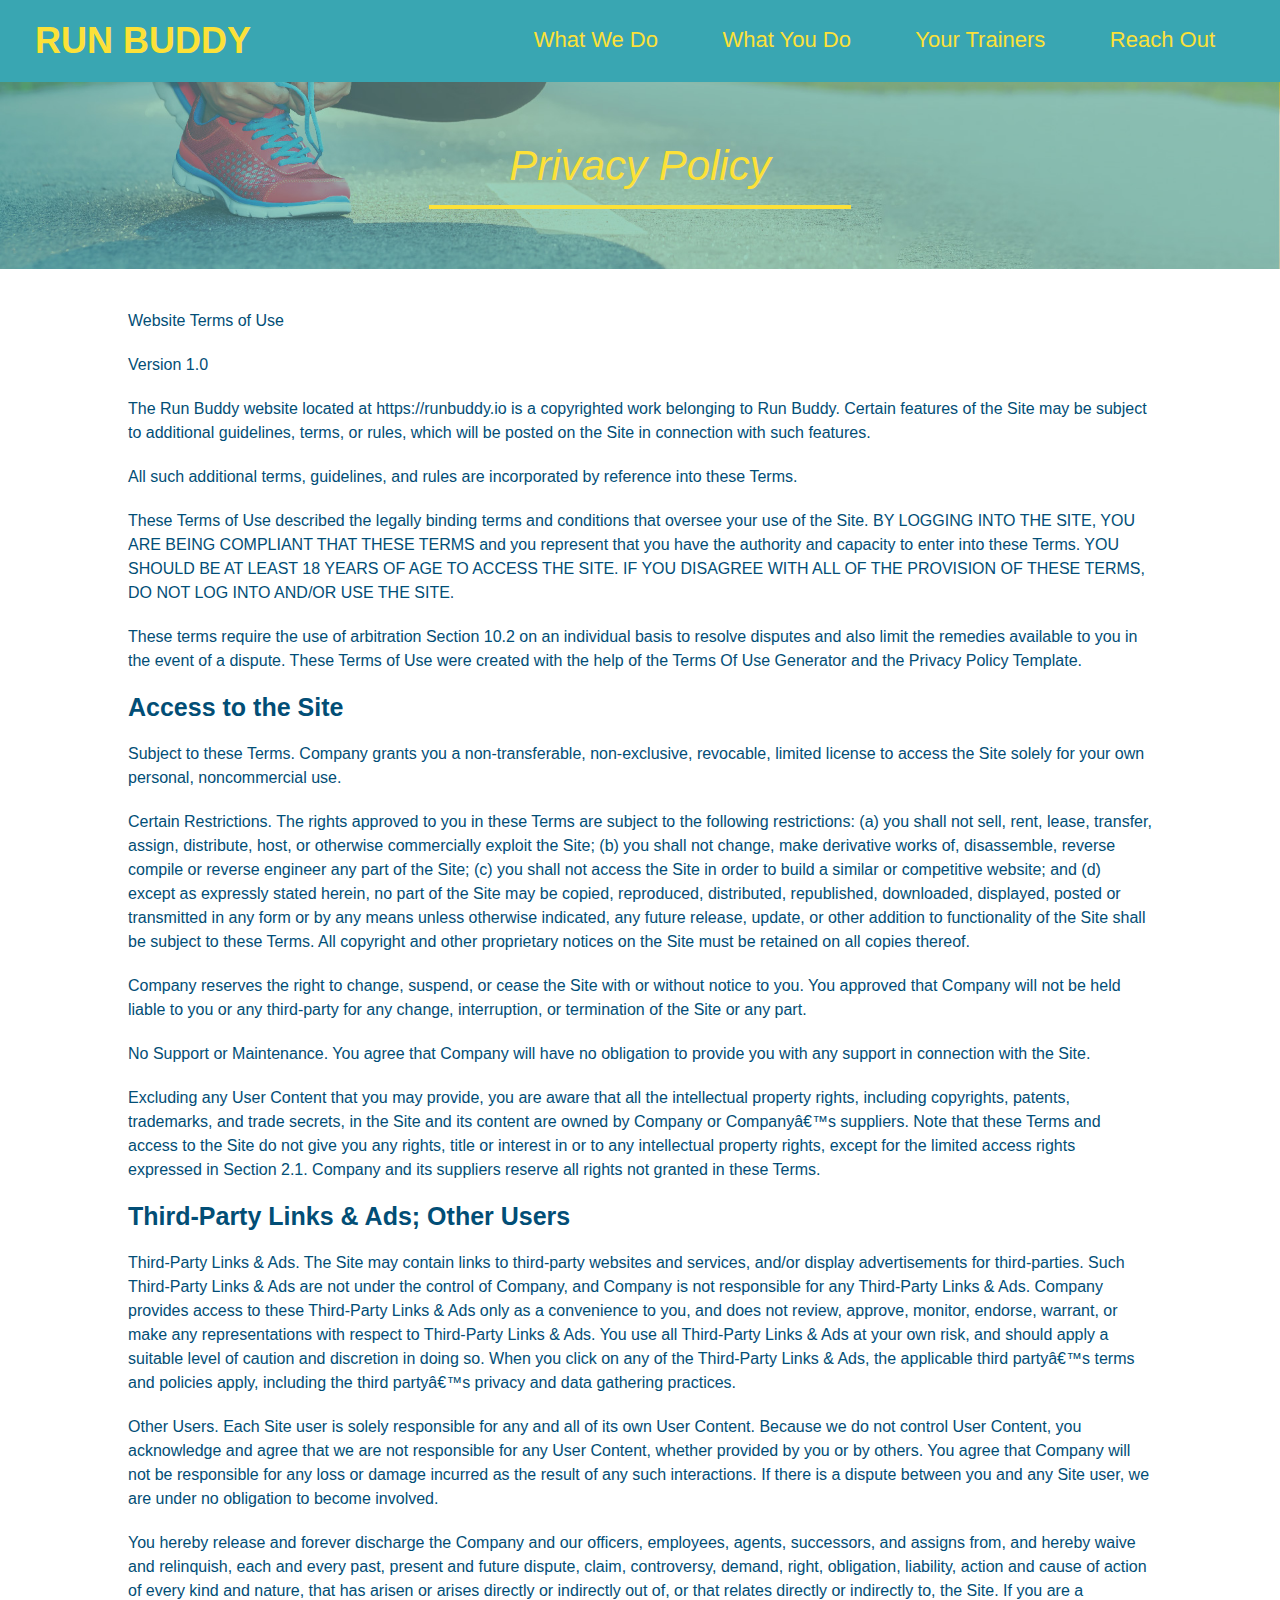
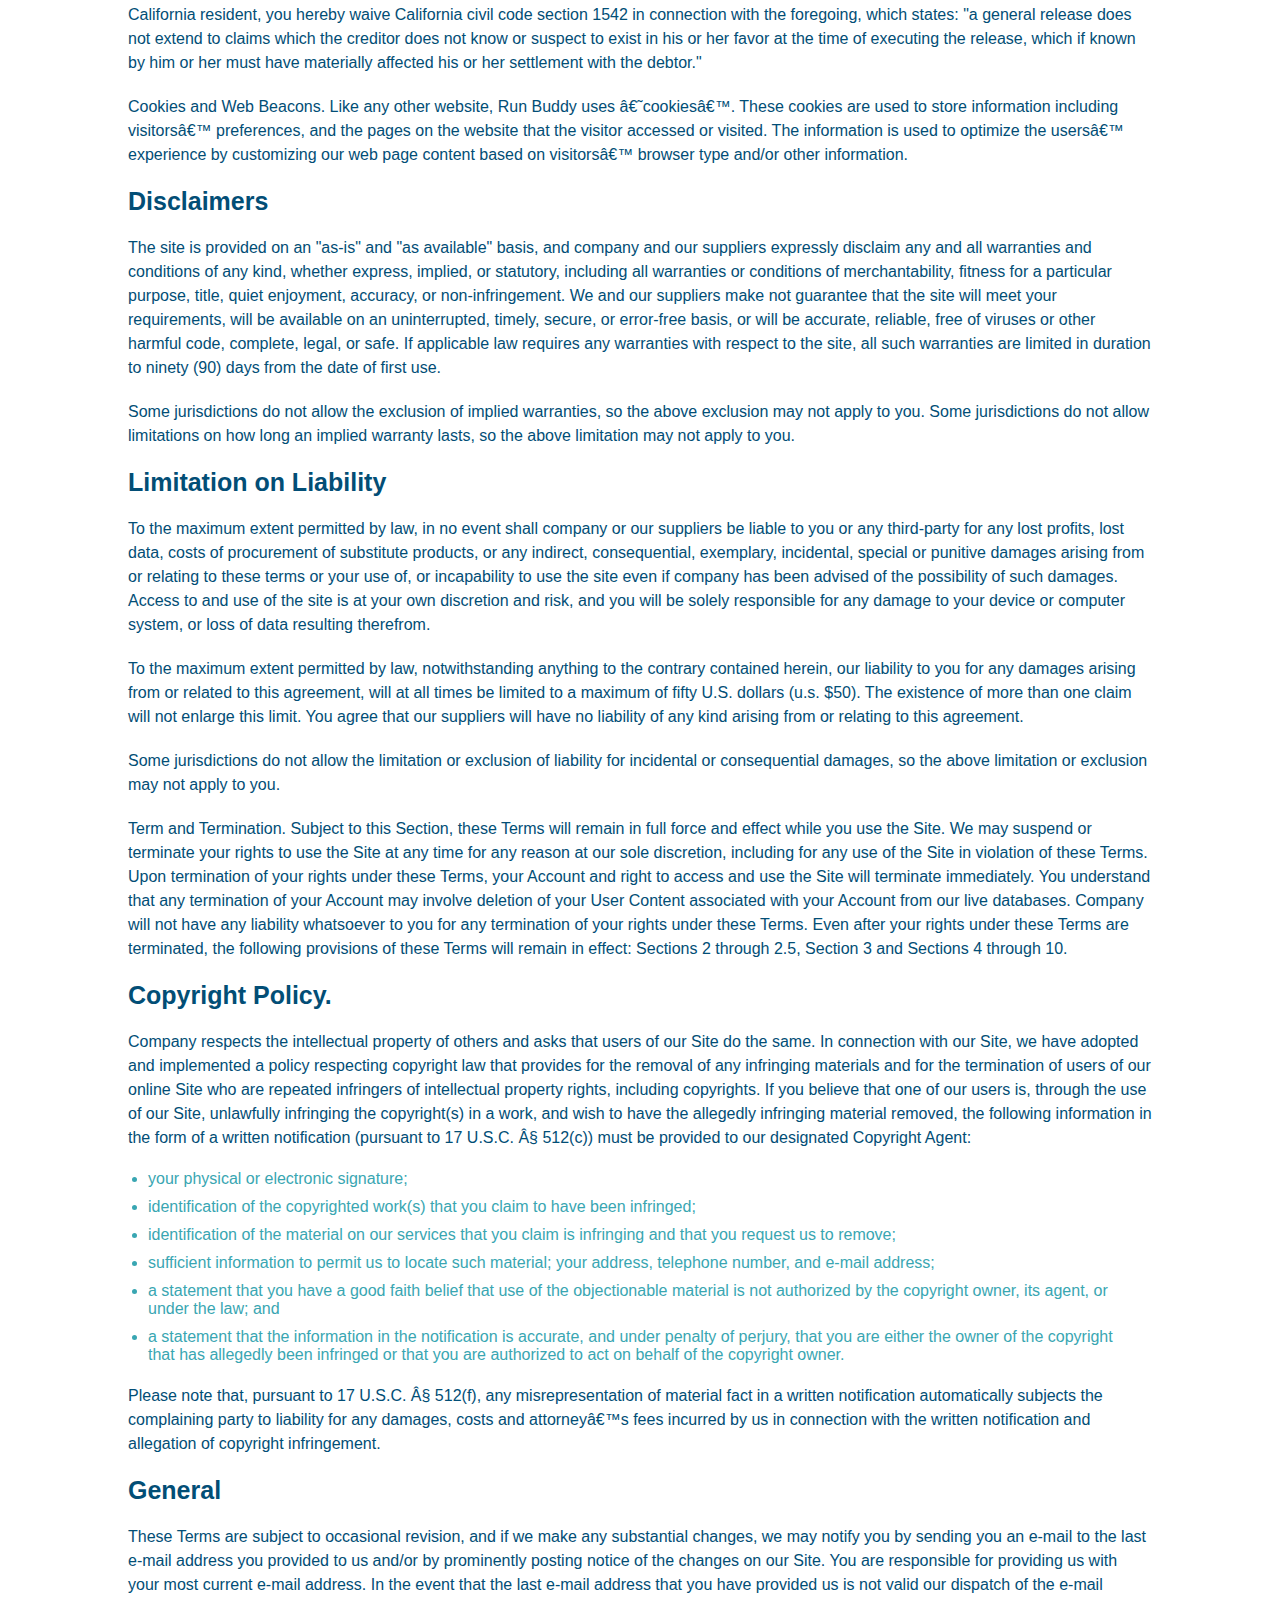
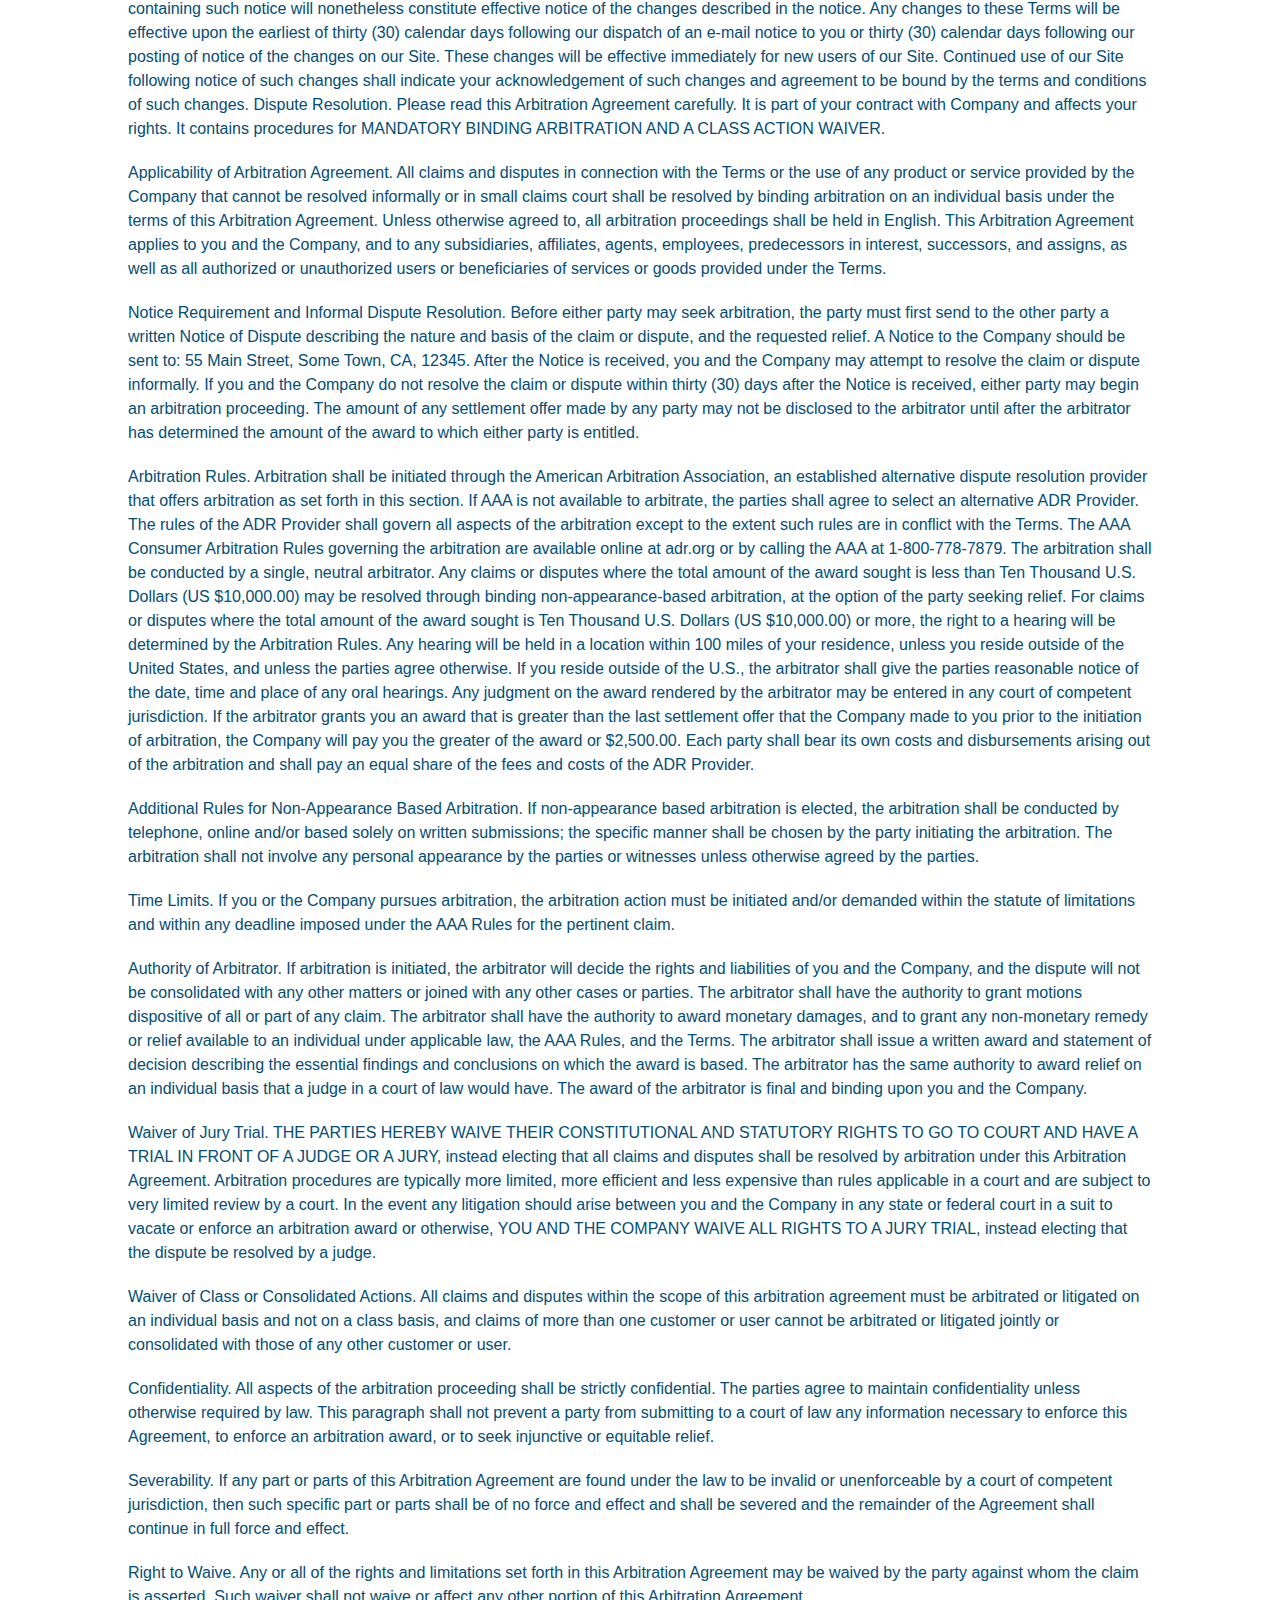
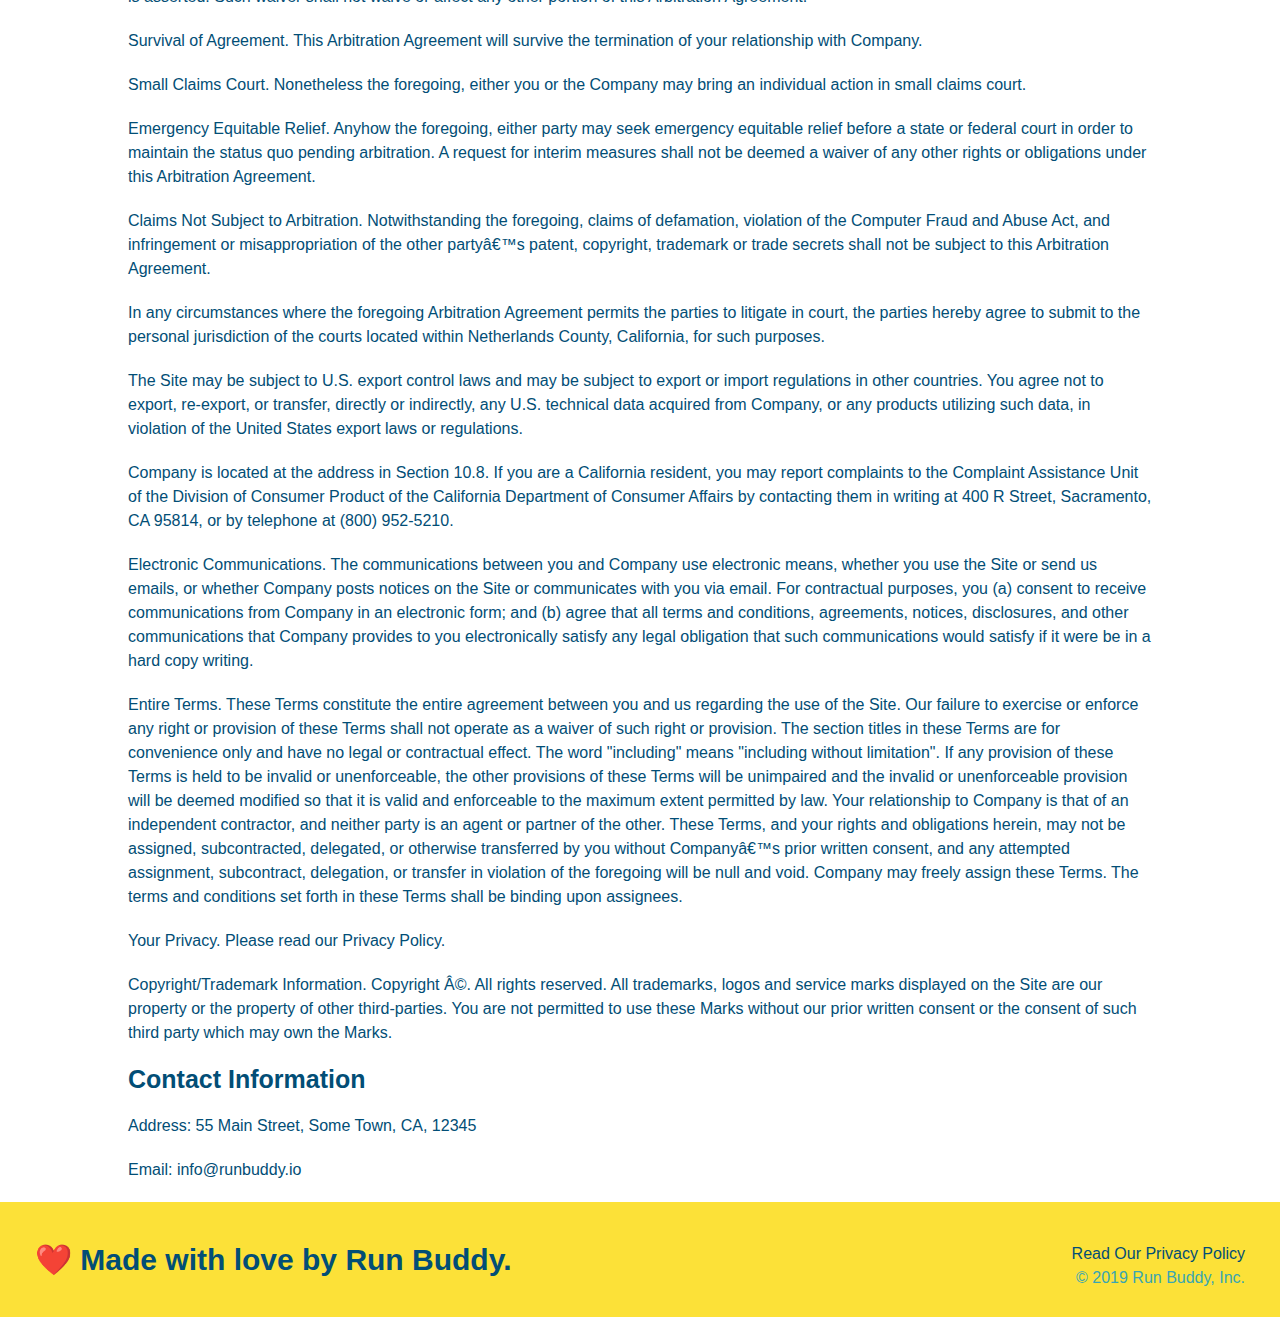
==== privacy-policy.html @ 5d18357e "initial push. Copied Run Buddy 1.0 code locally" ====
<!DOCTYPE html>
<html lang="en">
<head>
    <meta charset="UTF-8">
    <title>Privacy Policy - Run Buddy</title>
    <link rel="stylesheet" href="./assets/RunBuddyStyle.css" />
    <Link rel="stylesheet" href="./assets/secondary-styles.css" />
</head>
<body>
    <!--Navigation-->
    <header>
        <h1>RUN BUDDY</h1>

        <nav>
            <!-- Unordered list element -->
            <ul>
                <!-- List item element-->
                <li>
                    <!-- Anchor element -->
                    <a href="./index.html#what-we-do">What We Do</a>
                </li>
                <li>
                    <a href="./index.html#what-you-do">What You Do</a>
                </li>
                <li>
                    <a href="./index.html#your-trainers">Your Trainers</a>
                </li>
                <li>
                    <a href="./index.html#reach-out">Reach Out</a>
                </li>
            </ul>
        </nav>
        </header>
<section class="hero">
    <h2 class="page-title">
        Privacy Policy
    </h2>
</section>
<article class="secondary-content">
    
    <p>
        Website Terms of Use
      </p>

      <p>
        Version 1.0
      </p>

      <p>
        The Run Buddy website located at https://runbuddy.io is a copyrighted work belonging to Run Buddy. Certain
        features of the Site may be subject to additional guidelines, terms, or rules, which will be posted on the Site
        in connection with such features.
      </p>

      <p>
        All such additional terms, guidelines, and rules are incorporated by reference into these Terms.
      </p>

      <p>
        These Terms of Use described the legally binding terms and conditions that oversee your use of the Site. BY
        LOGGING INTO THE SITE, YOU ARE BEING COMPLIANT THAT THESE TERMS and you represent that you have the authority
        and capacity to enter into these Terms. YOU SHOULD BE AT LEAST 18 YEARS OF AGE TO ACCESS THE SITE. IF YOU
        DISAGREE WITH ALL OF THE PROVISION OF THESE TERMS, DO NOT LOG INTO AND/OR USE THE SITE.
      </p>

      <p>
        These terms require the use of arbitration Section 10.2 on an individual basis to resolve disputes and also
        limit the remedies available to you in the event of a dispute. These Terms of Use were created with the help of
        the Terms Of Use Generator and the Privacy Policy Template.
      </p>

      <h3>
        Access to the Site
      </h3>

      <p>
        Subject to these Terms. Company grants you a non-transferable, non-exclusive, revocable, limited license to
        access the Site solely for your own personal, noncommercial use.
      </p>

      <p>
        Certain Restrictions. The rights approved to you in these Terms are subject to the following restrictions: (a)
        you shall not sell, rent, lease, transfer, assign, distribute, host, or otherwise commercially exploit the Site;
        (b) you shall not change, make derivative works of, disassemble, reverse compile or reverse engineer any part of
        the Site; (c) you shall not access the Site in order to build a similar or competitive website; and (d) except
        as expressly stated herein, no part of the Site may be copied, reproduced, distributed, republished, downloaded,
        displayed, posted or transmitted in any form or by any means unless otherwise indicated, any future release,
        update, or other addition to functionality of the Site shall be subject to these Terms. All copyright and other
        proprietary notices on the Site must be retained on all copies thereof.
      </p>

      <p>
        Company reserves the right to change, suspend, or cease the Site with or without notice to you. You approved
        that Company will not be held liable to you or any third-party for any change, interruption, or termination of
        the Site or any part.
      </p>

      <p>
        No Support or Maintenance. You agree that Company will have no obligation to provide you with any support in
        connection with the Site.
      </p>

      <p>
        Excluding any User Content that you may provide, you are aware that all the intellectual property rights,
        including copyrights, patents, trademarks, and trade secrets, in the Site and its content are owned by Company
        or Companyâ€™s suppliers. Note that these Terms and access to the Site do not give you any rights, title or
        interest in or to any intellectual property rights, except for the limited access rights expressed in Section
        2.1. Company and its suppliers reserve all rights not granted in these Terms.
      </p>

      <h3>
        Third-Party Links & Ads; Other Users
      </h3>

      <p>
        Third-Party Links & Ads. The Site may contain links to third-party websites and services, and/or display
        advertisements for third-parties. Such Third-Party Links & Ads are not under the control of Company, and Company
        is not responsible for any Third-Party Links & Ads. Company provides access to these Third-Party Links & Ads
        only as a convenience to you, and does not review, approve, monitor, endorse, warrant, or make any
        representations with respect to Third-Party Links & Ads. You use all Third-Party Links & Ads at your own risk,
        and should apply a suitable level of caution and discretion in doing so. When you click on any of the
        Third-Party Links & Ads, the applicable third partyâ€™s terms and policies apply, including the third partyâ€™s
        privacy and data gathering practices.
      </p>

      <p>
        Other Users. Each Site user is solely responsible for any and all of its own User Content. Because we do not
        control User Content, you acknowledge and agree that we are not responsible for any User Content, whether
        provided by you or by others. You agree that Company will not be responsible for any loss or damage incurred as
        the result of any such interactions. If there is a dispute between you and any Site user, we are under no
        obligation to become involved.
      </p>

      <p>
        You hereby release and forever discharge the Company and our officers, employees, agents, successors, and
        assigns from, and hereby waive and relinquish, each and every past, present and future dispute, claim,
        controversy, demand, right, obligation, liability, action and cause of action of every kind and nature, that has
        arisen or arises directly or indirectly out of, or that relates directly or indirectly to, the Site. If you are
        a California resident, you hereby waive California civil code section 1542 in connection with the foregoing,
        which states: "a general release does not extend to claims which the creditor does not know or suspect to exist
        in his or her favor at the time of executing the release, which if known by him or her must have materially
        affected his or her settlement with the debtor."
      </p>

      <p>
        Cookies and Web Beacons. Like any other website, Run Buddy uses â€˜cookiesâ€™. These cookies are used to store
        information including visitorsâ€™ preferences, and the pages on the website that the visitor accessed or visited.
        The information is used to optimize the usersâ€™ experience by customizing our web page content based on visitorsâ€™
        browser type and/or other information.
      </p>

      <h3>
        Disclaimers
      </h3>

      <p>
        The site is provided on an "as-is" and "as available" basis, and company and our suppliers expressly disclaim
        any and all warranties and conditions of any kind, whether express, implied, or statutory, including all
        warranties or conditions of merchantability, fitness for a particular purpose, title, quiet enjoyment, accuracy,
        or non-infringement. We and our suppliers make not guarantee that the site will meet your requirements, will be
        available on an uninterrupted, timely, secure, or error-free basis, or will be accurate, reliable, free of
        viruses or other harmful code, complete, legal, or safe. If applicable law requires any warranties with respect
        to the site, all such warranties are limited in duration to ninety (90) days from the date of first use.
      </p>

      <p>
        Some jurisdictions do not allow the exclusion of implied warranties, so the above exclusion may not apply to
        you. Some jurisdictions do not allow limitations on how long an implied warranty lasts, so the above limitation
        may not apply to you.
      </p>

      <h3>
        Limitation on Liability
      </h3>

      <p>
        To the maximum extent permitted by law, in no event shall company or our suppliers be liable to you or any
        third-party for any lost profits, lost data, costs of procurement of substitute products, or any indirect,
        consequential, exemplary, incidental, special or punitive damages arising from or relating to these terms or
        your use of, or incapability to use the site even if company has been advised of the possibility of such
        damages. Access to and use of the site is at your own discretion and risk, and you will be solely responsible
        for any damage to your device or computer system, or loss of data resulting therefrom.
      </p>

      <p>
        To the maximum extent permitted by law, notwithstanding anything to the contrary contained herein, our liability
        to you for any damages arising from or related to this agreement, will at all times be limited to a maximum of
        fifty U.S. dollars (u.s. $50). The existence of more than one claim will not enlarge this limit. You agree that
        our suppliers will have no liability of any kind arising from or relating to this agreement.
      </p>

      <p>
        Some jurisdictions do not allow the limitation or exclusion of liability for incidental or consequential
        damages, so the above limitation or exclusion may not apply to you.
      </p>

      <p>
        Term and Termination. Subject to this Section, these Terms will remain in full force and effect while you use
        the Site. We may suspend or terminate your rights to use the Site at any time for any reason at our sole
        discretion, including for any use of the Site in violation of these Terms. Upon termination of your rights under
        these Terms, your Account and right to access and use the Site will terminate immediately. You understand that
        any termination of your Account may involve deletion of your User Content associated with your Account from our
        live databases. Company will not have any liability whatsoever to you for any termination of your rights under
        these Terms. Even after your rights under these Terms are terminated, the following provisions of these Terms
        will remain in effect: Sections 2 through 2.5, Section 3 and Sections 4 through 10.
      </p>

      <h3>
        Copyright Policy.
      </h3>

      <p>
        Company respects the intellectual property of others and asks that users of our Site do the same. In connection
        with our Site, we have adopted and implemented a policy respecting copyright law that provides for the removal
        of any infringing materials and for the termination of users of our online Site who are repeated infringers of
        intellectual property rights, including copyrights. If you believe that one of our users is, through the use of
        our Site, unlawfully infringing the copyright(s) in a work, and wish to have the allegedly infringing material
        removed, the following information in the form of a written notification (pursuant to 17 U.S.C. Â§ 512(c)) must
        be provided to our designated Copyright Agent:
      </p>

      <ul>
        <li>
          your physical or electronic signature;
        </li>
        <li>
          identification of the copyrighted work(s) that you claim to have been infringed;
        </li>
        <li>
          identification of the material on our services that you claim is infringing and that you request us to remove;
        </li>
        <li>
          sufficient information to permit us to locate such material; your address, telephone number, and e-mail
          address;
        </li>
        <li>
          a statement that you have a good faith belief that use of the objectionable material is not authorized by the
          copyright owner, its agent, or under the law; and
        </li>
        <li>
          a statement that the information in the notification is accurate, and under penalty of perjury, that you are
          either the owner of the copyright that has allegedly been infringed or that you are authorized to act on
          behalf of the copyright owner.
        </li>
      </ul>

      <p>
        Please note that, pursuant to 17 U.S.C. Â§ 512(f), any misrepresentation of material fact in a written
        notification automatically subjects the complaining party to liability for any damages, costs and attorneyâ€™s
        fees incurred by us in connection with the written notification and allegation of copyright infringement.
      </p>

      <h3>
        General
      </h3>

      <p>
        These Terms are subject to occasional revision, and if we make any substantial changes, we may notify you by
        sending you an e-mail to the last e-mail address you provided to us and/or by prominently posting notice of the
        changes on our Site. You are responsible for providing us with your most current e-mail address. In the event
        that the last e-mail address that you have provided us is not valid our dispatch of the e-mail containing such
        notice will nonetheless constitute effective notice of the changes described in the notice. Any changes to these
        Terms will be effective upon the earliest of thirty (30) calendar days following our dispatch of an e-mail
        notice to you or thirty (30) calendar days following our posting of notice of the changes on our Site. These
        changes will be effective immediately for new users of our Site. Continued use of our Site following notice of
        such changes shall indicate your acknowledgement of such changes and agreement to be bound by the terms and
        conditions of such changes. Dispute Resolution. Please read this Arbitration Agreement carefully. It is part of
        your contract with Company and affects your rights. It contains procedures for MANDATORY BINDING ARBITRATION AND
        A CLASS ACTION WAIVER.
      </p>

      <p>
        Applicability of Arbitration Agreement. All claims and disputes in connection with the Terms or the use of any
        product or service provided by the Company that cannot be resolved informally or in small claims court shall be
        resolved by binding arbitration on an individual basis under the terms of this Arbitration Agreement. Unless
        otherwise agreed to, all arbitration proceedings shall be held in English. This Arbitration Agreement applies to
        you and the Company, and to any subsidiaries, affiliates, agents, employees, predecessors in interest,
        successors, and assigns, as well as all authorized or unauthorized users or beneficiaries of services or goods
        provided under the Terms.
      </p>

      <p>
        Notice Requirement and Informal Dispute Resolution. Before either party may seek arbitration, the party must
        first send to the other party a written Notice of Dispute describing the nature and basis of the claim or
        dispute, and the requested relief. A Notice to the Company should be sent to: 55 Main Street, Some Town, CA,
        12345. After the Notice is received, you and the Company may attempt to resolve the claim or dispute informally.
        If you and the Company do not resolve the claim or dispute within thirty (30) days after the Notice is received,
        either party may begin an arbitration proceeding. The amount of any settlement offer made by any party may not
        be disclosed to the arbitrator until after the arbitrator has determined the amount of the award to which either
        party is entitled.
      </p>

      <p>
        Arbitration Rules. Arbitration shall be initiated through the American Arbitration Association, an established
        alternative dispute resolution provider that offers arbitration as set forth in this section. If AAA is not
        available to arbitrate, the parties shall agree to select an alternative ADR Provider. The rules of the ADR
        Provider shall govern all aspects of the arbitration except to the extent such rules are in conflict with the
        Terms. The AAA Consumer Arbitration Rules governing the arbitration are available online at adr.org or by
        calling the AAA at 1-800-778-7879. The arbitration shall be conducted by a single, neutral arbitrator. Any
        claims or disputes where the total amount of the award sought is less than Ten Thousand U.S. Dollars (US
        $10,000.00) may be resolved through binding non-appearance-based arbitration, at the option of the party seeking
        relief. For claims or disputes where the total amount of the award sought is Ten Thousand U.S. Dollars (US
        $10,000.00) or more, the right to a hearing will be determined by the Arbitration Rules. Any hearing will be
        held in a location within 100 miles of your residence, unless you reside outside of the United States, and
        unless the parties agree otherwise. If you reside outside of the U.S., the arbitrator shall give the parties
        reasonable notice of the date, time and place of any oral hearings. Any judgment on the award rendered by the
        arbitrator may be entered in any court of competent jurisdiction. If the arbitrator grants you an award that is
        greater than the last settlement offer that the Company made to you prior to the initiation of arbitration, the
        Company will pay you the greater of the award or $2,500.00. Each party shall bear its own costs and
        disbursements arising out of the arbitration and shall pay an equal share of the fees and costs of the ADR
        Provider.
      </p>

      <p>
        Additional Rules for Non-Appearance Based Arbitration. If non-appearance based arbitration is elected, the
        arbitration shall be conducted by telephone, online and/or based solely on written submissions; the specific
        manner shall be chosen by the party initiating the arbitration. The arbitration shall not involve any personal
        appearance by the parties or witnesses unless otherwise agreed by the parties.
      </p>

      <p>
        Time Limits. If you or the Company pursues arbitration, the arbitration action must be initiated and/or demanded
        within the statute of limitations and within any deadline imposed under the AAA Rules for the pertinent claim.
      </p>

      <p>
        Authority of Arbitrator. If arbitration is initiated, the arbitrator will decide the rights and liabilities of
        you and the Company, and the dispute will not be consolidated with any other matters or joined with any other
        cases or parties. The arbitrator shall have the authority to grant motions dispositive of all or part of any
        claim. The arbitrator shall have the authority to award monetary damages, and to grant any non-monetary remedy
        or relief available to an individual under applicable law, the AAA Rules, and the Terms. The arbitrator shall
        issue a written award and statement of decision describing the essential findings and conclusions on which the
        award is based. The arbitrator has the same authority to award relief on an individual basis that a judge in a
        court of law would have. The award of the arbitrator is final and binding upon you and the Company.
      </p>

      <p>
        Waiver of Jury Trial. THE PARTIES HEREBY WAIVE THEIR CONSTITUTIONAL AND STATUTORY RIGHTS TO GO TO COURT AND HAVE
        A TRIAL IN FRONT OF A JUDGE OR A JURY, instead electing that all claims and disputes shall be resolved by
        arbitration under this Arbitration Agreement. Arbitration procedures are typically more limited, more efficient
        and less expensive than rules applicable in a court and are subject to very limited review by a court. In the
        event any litigation should arise between you and the Company in any state or federal court in a suit to vacate
        or enforce an arbitration award or otherwise, YOU AND THE COMPANY WAIVE ALL RIGHTS TO A JURY TRIAL, instead
        electing that the dispute be resolved by a judge.
      </p>

      <p>
        Waiver of Class or Consolidated Actions. All claims and disputes within the scope of this arbitration agreement
        must be arbitrated or litigated on an individual basis and not on a class basis, and claims of more than one
        customer or user cannot be arbitrated or litigated jointly or consolidated with those of any other customer or
        user.
      </p>

      <p>
        Confidentiality. All aspects of the arbitration proceeding shall be strictly confidential. The parties agree to
        maintain confidentiality unless otherwise required by law. This paragraph shall not prevent a party from
        submitting to a court of law any information necessary to enforce this Agreement, to enforce an arbitration
        award, or to seek injunctive or equitable relief.
      </p>

      <p>
        Severability. If any part or parts of this Arbitration Agreement are found under the law to be invalid or
        unenforceable by a court of competent jurisdiction, then such specific part or parts shall be of no force and
        effect and shall be severed and the remainder of the Agreement shall continue in full force and effect.
      </p>

      <p>
        Right to Waive. Any or all of the rights and limitations set forth in this Arbitration Agreement may be waived
        by the party against whom the claim is asserted. Such waiver shall not waive or affect any other portion of this
        Arbitration Agreement.
      </p>

      <p>
        Survival of Agreement. This Arbitration Agreement will survive the termination of your relationship with
        Company.
      </p>

      <p>
        Small Claims Court. Nonetheless the foregoing, either you or the Company may bring an individual action in small
        claims court.
      </p>

      <p>
        Emergency Equitable Relief. Anyhow the foregoing, either party may seek emergency equitable relief before a
        state or federal court in order to maintain the status quo pending arbitration. A request for interim measures
        shall not be deemed a waiver of any other rights or obligations under this Arbitration Agreement.
      </p>

      <p>
        Claims Not Subject to Arbitration. Notwithstanding the foregoing, claims of defamation, violation of the
        Computer Fraud and Abuse Act, and infringement or misappropriation of the other partyâ€™s patent, copyright,
        trademark or trade secrets shall not be subject to this Arbitration Agreement.
      </p>

      <p>
        In any circumstances where the foregoing Arbitration Agreement permits the parties to litigate in court, the
        parties hereby agree to submit to the personal jurisdiction of the courts located within Netherlands County,
        California, for such purposes.
      </p>

      <p>
        The Site may be subject to U.S. export control laws and may be subject to export or import regulations in other
        countries. You agree not to export, re-export, or transfer, directly or indirectly, any U.S. technical data
        acquired from Company, or any products utilizing such data, in violation of the United States export laws or
        regulations.
      </p>

      <p>
        Company is located at the address in Section 10.8. If you are a California resident, you may report complaints
        to the Complaint Assistance Unit of the Division of Consumer Product of the California Department of Consumer
        Affairs by contacting them in writing at 400 R Street, Sacramento, CA 95814, or by telephone at (800) 952-5210.
      </p>

      <p>
        Electronic Communications. The communications between you and Company use electronic means, whether you use the
        Site or send us emails, or whether Company posts notices on the Site or communicates with you via email. For
        contractual purposes, you (a) consent to receive communications from Company in an electronic form; and (b)
        agree that all terms and conditions, agreements, notices, disclosures, and other communications that Company
        provides to you electronically satisfy any legal obligation that such communications would satisfy if it were be
        in a hard copy writing.
      </p>

      <p>
        Entire Terms. These Terms constitute the entire agreement between you and us regarding the use of the Site. Our
        failure to exercise or enforce any right or provision of these Terms shall not operate as a waiver of such right
        or provision. The section titles in these Terms are for convenience only and have no legal or contractual
        effect. The word "including" means "including without limitation". If any provision of these Terms is held to be
        invalid or unenforceable, the other provisions of these Terms will be unimpaired and the invalid or
        unenforceable provision will be deemed modified so that it is valid and enforceable to the maximum extent
        permitted by law. Your relationship to Company is that of an independent contractor, and neither party is an
        agent or partner of the other. These Terms, and your rights and obligations herein, may not be assigned,
        subcontracted, delegated, or otherwise transferred by you without Companyâ€™s prior written consent, and any
        attempted assignment, subcontract, delegation, or transfer in violation of the foregoing will be null and void.
        Company may freely assign these Terms. The terms and conditions set forth in these Terms shall be binding upon
        assignees.
      </p>

      <p>
        Your Privacy. Please read our Privacy Policy.
      </p>

      <p>
        Copyright/Trademark Information. Copyright Â©. All rights reserved. All trademarks, logos and service marks
        displayed on the Site are our property or the property of other third-parties. You are not permitted to use
        these Marks without our prior written consent or the consent of such third party which may own the Marks.
      </p>

      <h3>
        Contact Information
      </h3>

      <p>
        Address: 55 Main Street, Some Town, CA, 12345
      </p>

      <p>
        Email: info@runbuddy.io
      </p>

</article>
    <!--footer-->
    <footer>
        <h2>❤️ Made with love by Run Buddy.</h2>
          <div>
            <a>Read Our Privacy Policy</a><br />
            &copy; 2019 Run Buddy, Inc.
          </div>
      </footer>
</body>
</html>
---- assets/RunBuddyStyle.css ----
/*Global settings*/
* {
  margin: 0;
  padding: 0;
  box-sizing: border-box;
}

body {
  color: #39a6b2;
  font-family: Helvetica, Arial, sans-serif;
}

/*Header and nav style*/
header {
    padding: 20px 35px;
    background-color: #39a6b2;
}

header h1 {
    font-weight: bold;
    font-size: 36px;
    color: #fce138;
    margin: 0;
    display: inline;
  }

header a {
    text-decoration: none;
    color: #fce138;
  }
  
header nav {
    float: right;
    margin: 7px 0;
  }

header nav ul li {
    display: inline;
  }

header nav ul li a {
  margin: 0 30px;
  font-weight: lighter;
  font-size: 22px;
}

/*Footer style*/
footer {
  background: #fce138;
  width: 100%;
  padding: 40px 35px;
}

footer h2 {
  display: inline;
  color: #024e76;
  font-size: 30px;
  margin: 0;
}

footer div {
  float: right;
  line-height: 1.5;
  text-align: right;
}

footer a {
  color: #024e76;
}
/*Footer style ends*/

/*Found this line in 1.6 check in but do not know what is styling*/
section {
  padding: 60px;
}

/* Hero Style Start */
.hero {
  background-image: url("../images/hero-bg.jpg");
  height: 600px;
  background-size: cover;
  background-position: center;
  position: relative;
}
/*hero style end*/

.hero-form {
  border-style: solid #024e76;
  border-width: 3px;
  border-color: #024e76;
  background-color: #fce138;
  padding: 20px;
  width: 500px;
  color: #024e76;
  position: absolute;
  bottom: 120px;
  right: 140px;
}

.hero-form h3 {
  font-size: 24px;
  margin: 0;
}

.hero-form p {
  margin: 5px 0 15px 0;
}

.form-input {
  border: 1px solid #024e76;
  display: block;
  padding: 7px 15px;
  font-size: 16px;
  color: #024e76;
  width: 100%;
  margin-bottom: 15px;
}

.hero-form label {
  margin: 0 5px;
}

.hero-form button {
  color: #fce138;
  background-color: #024e76;
  border: none;
  padding: 10px 20px;
  font-size: 16px;
}

/* HERO STYLES END */

/**/

.intro {
  text-align: center;
}

.intro p {
  line-height: 1.7;
  color: #39a6b2;
  width: 80%;
  font-size: 20px;
  margin: 0 auto;
}
/**/

.steps {
  text-align: center;
  background: #fce138;
}

.steps div {
  margin-bottom: 80px;
}

.steps img {
  width: 15%;
  margin: 10px 0;
}

.steps h3 {
  color: #024e76;
  font-size: 46px;
  margin-top: 10px;
}

.steps p {
  color: #39a6b2;
  font-size: 23px;
}

.steps span {
  font-size: 38px;
}

/*combined steps and intro h2 section styles*/
.section-title {
  font-size: 55px;
  color: #024e76;
  margin-bottom: 35px;
  padding: 0 100px 20px 100px;
  display: inline-block;
  border-bottom: 3px solid;
}

.primary-border {
  border-color: #fce138;
}

.secondary-border {
  border-color: #39a6b2;
}

/*Trainer section styles start*/
/*Section setting*/
.trainers {
  text-align: center;
}

.trainer {
  width: 900px;
  margin: 0 auto 30px auto;
  background: #024e76;
  color: #fce138;
  overflow: auto;
}

.trainer img {
  width: 35%;
  float: left;
}

.trainer-bio {
  padding: 35px;
  float: left;
  width: 65%;
}

.trainer-bio h3 {
  font-size: 32px;
  margin-bottom: 8px;
}

.trainer-bio h4 {
  font-weight: lighter;
  font-size: 26px;
  margin-bottom: 25px;
}

.trainer-bio p {
  font-size: 17px;
  line-height: 1.3;
}

/*this section could be used in the global settings since they are a utility class*/
.text-left {
  text-align: left;
}

.text-right {
  text-align: right;
}

/*Reach out section style - The map and contact info section*/

.contact {
  text-align: center;
  background: #024e76;
}

.contact h2 {
  color: #fce138;
}

.contact-info iframe {
  width: 400px;
  height: 400px;
}

.contact-info div {
  width: 410;
  display: inline-block;
  vertical-align: top;
  text-align: left;
  margin: 30px 0 0 60px;
  color: white;
}

.contact-info h3 {
  color: #fce138;
  font-size: 32px;
}

.contact-info p, .contact-info address {
  margin: 20px 0;
  line-height: 1.5;
  font-size: 20px;
  font-style: normal;
}

.contact-info a {
  color: #fce138;
}
---- assets/secondary-styles.css ----
.hero {
    background-position: bottom;
    height: auto;
    text-align: center;
    margin-bottom: 40px;
  }

.page-title {
    color: #fce138;
    display: inline-block;
    border-bottom: 4px solid #fce138;
    padding: 0 80px 15px 80px;
    font-weight: normal;
    font-size: 42px;
    font-style: italic;
}

.secondary-content {
    width: 80%;
    margin: 0 auto;
    color: #024e76;
}

.secondary-content h3 {
    font-size: 25px;
    margin: 20px 0;
}

.secondary-content p {
    font-size: 16px;
    line-height: 1.5;
    margin: 20px 0;
}

.secondary-content ul {
    margin: 15px 20px;
}

.secondary-content li {
    color: #39a6b2;
    margin: 10px 0;
}
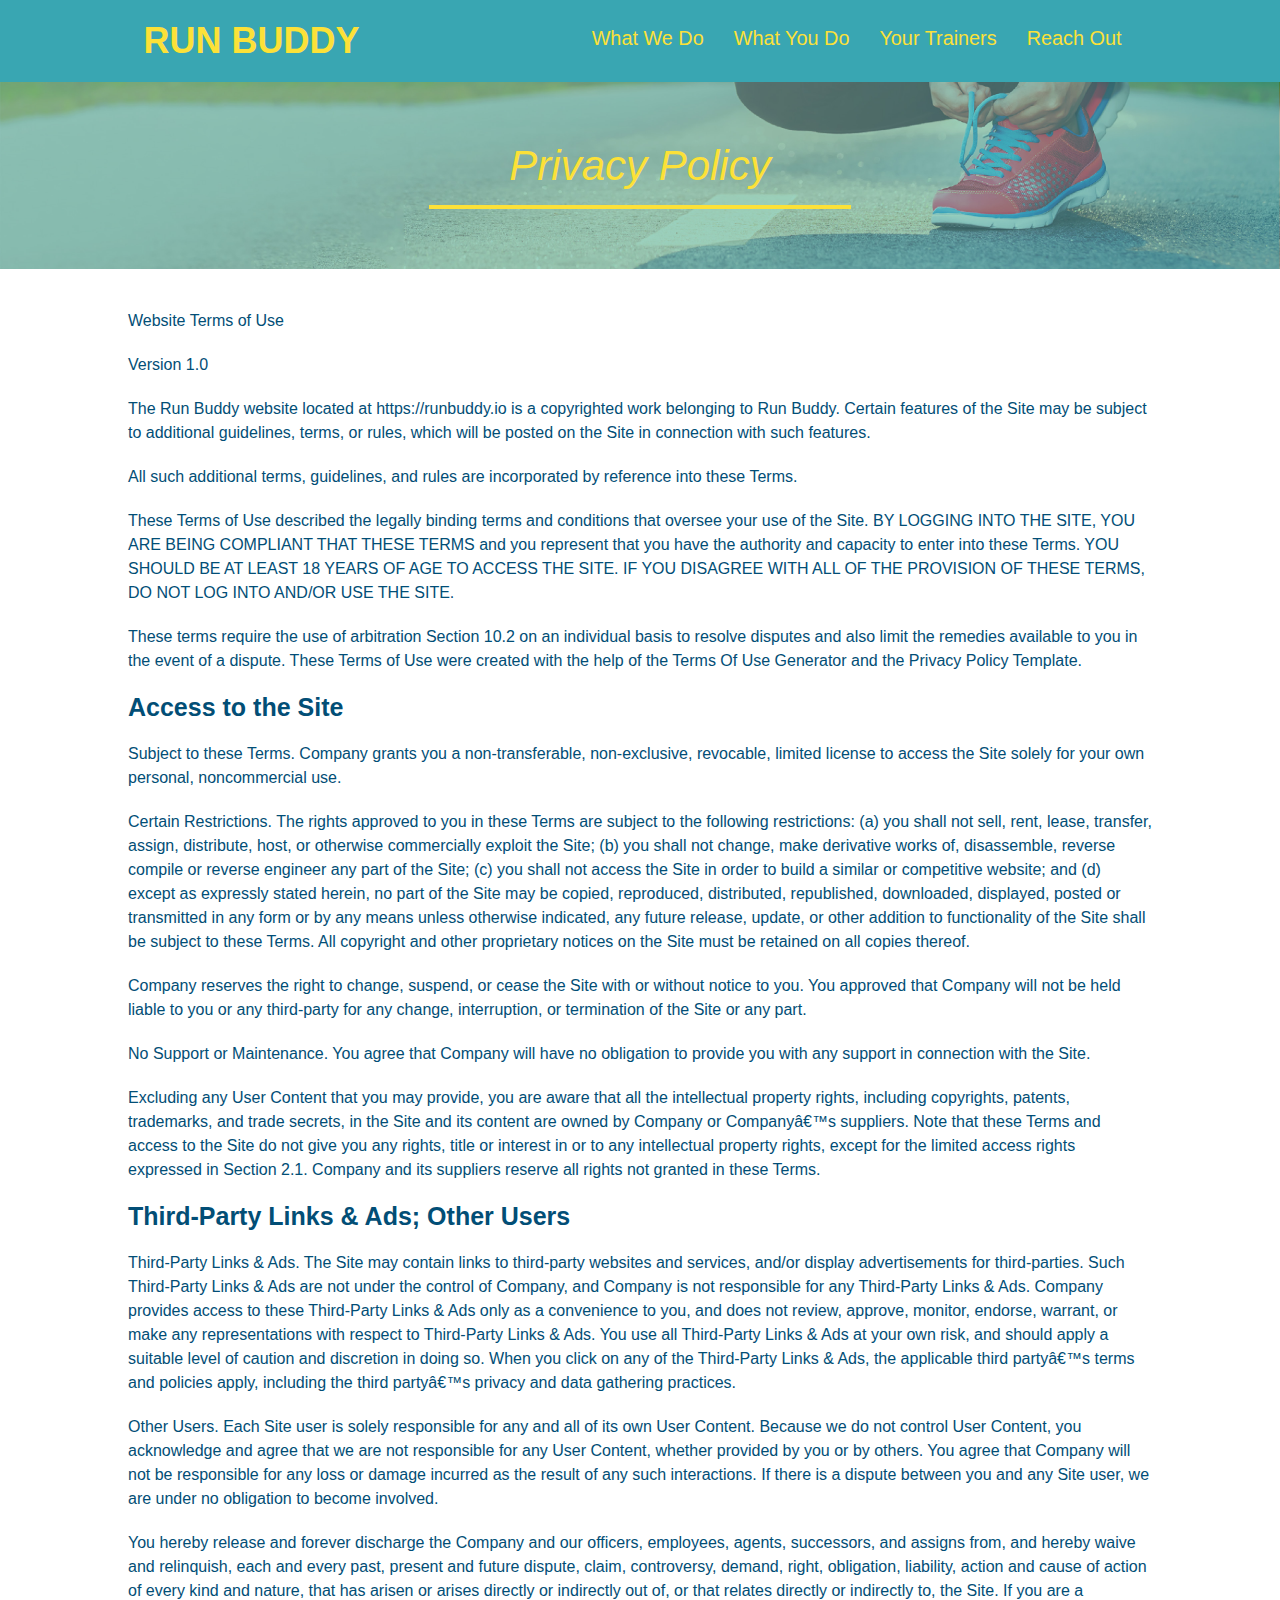
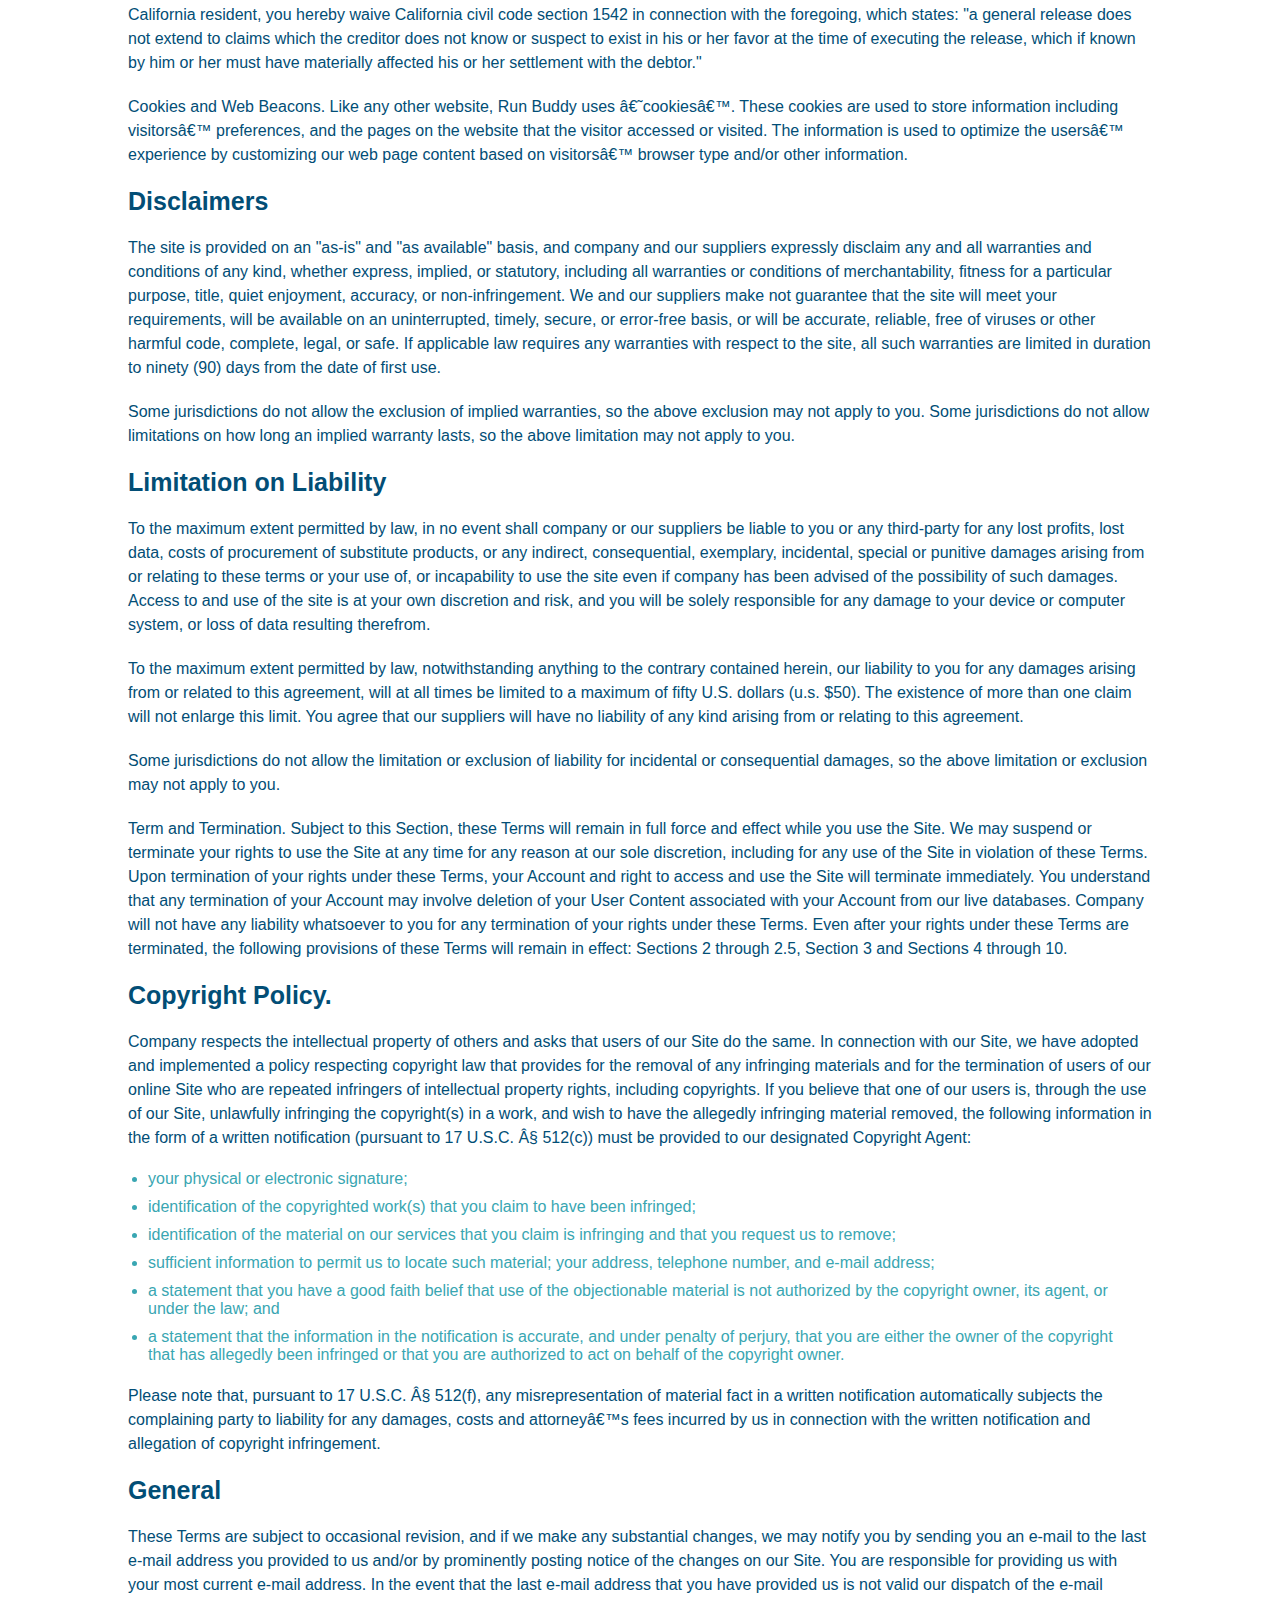
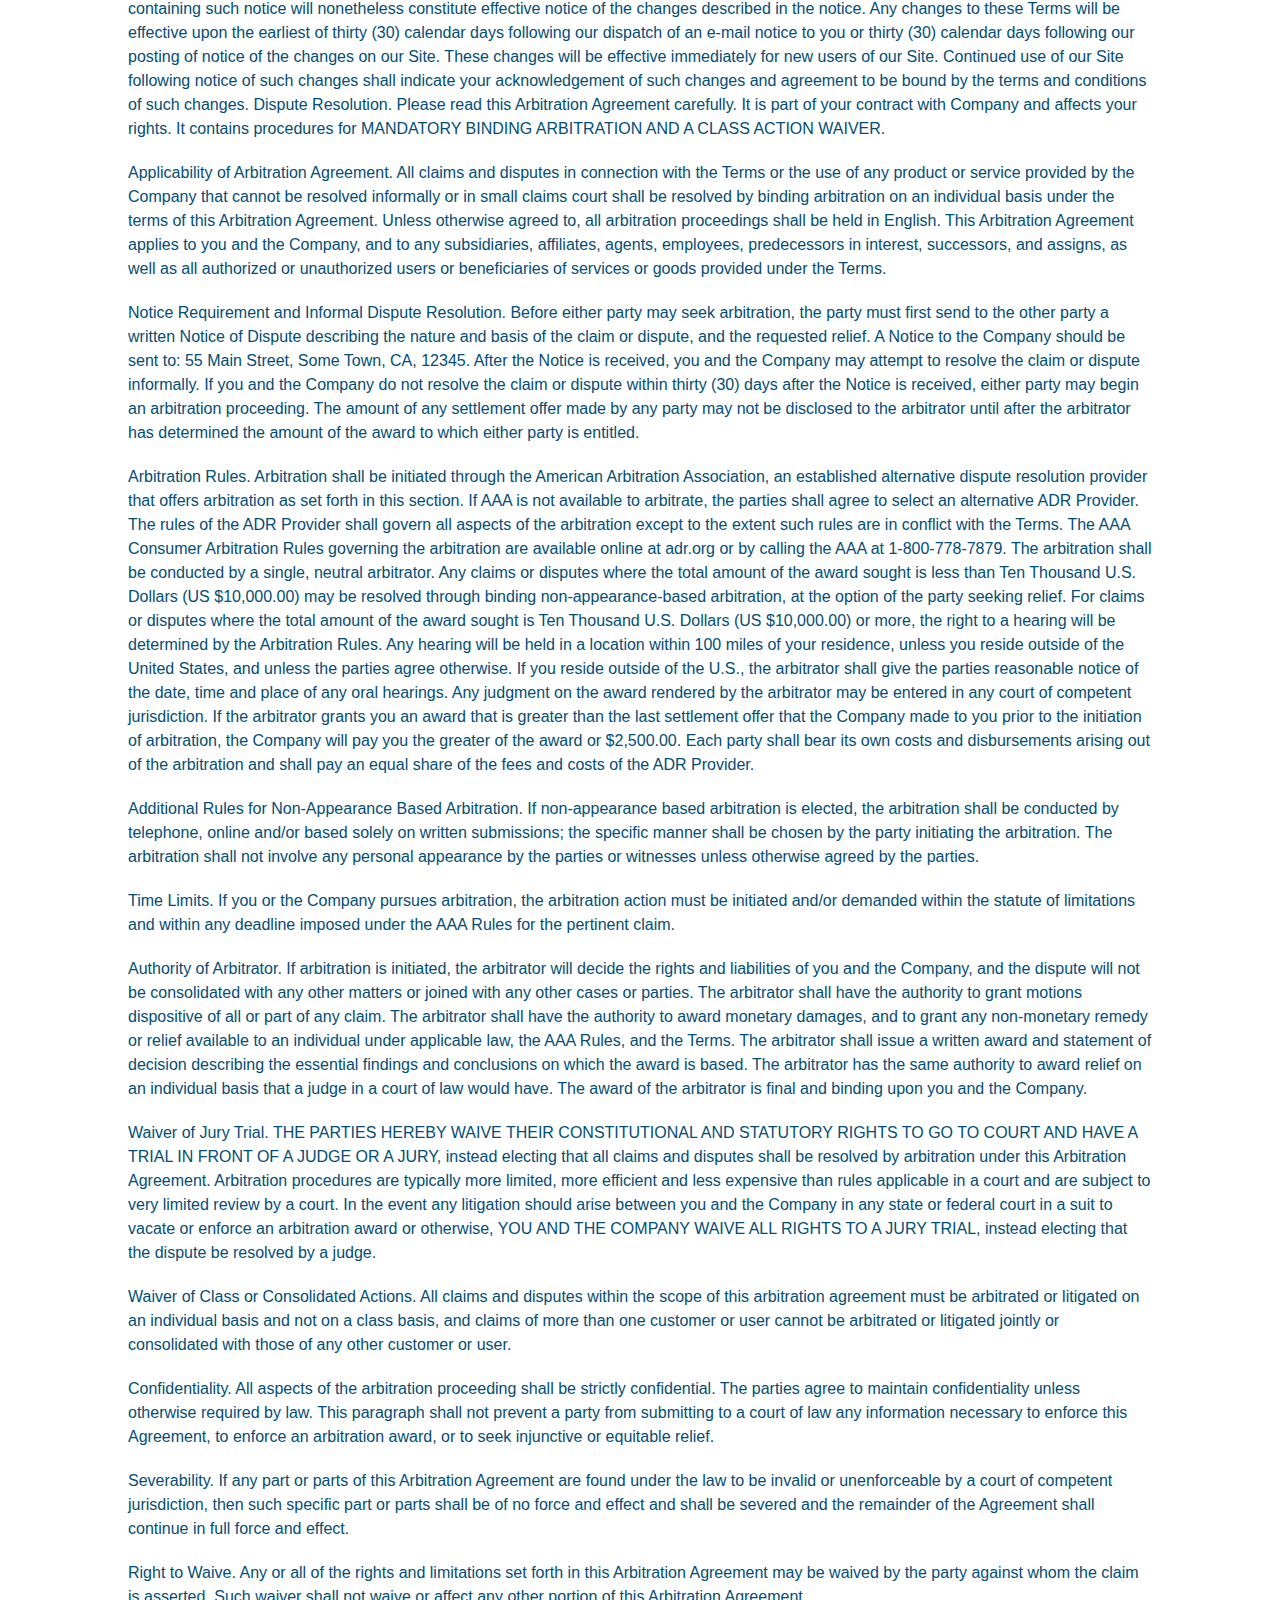
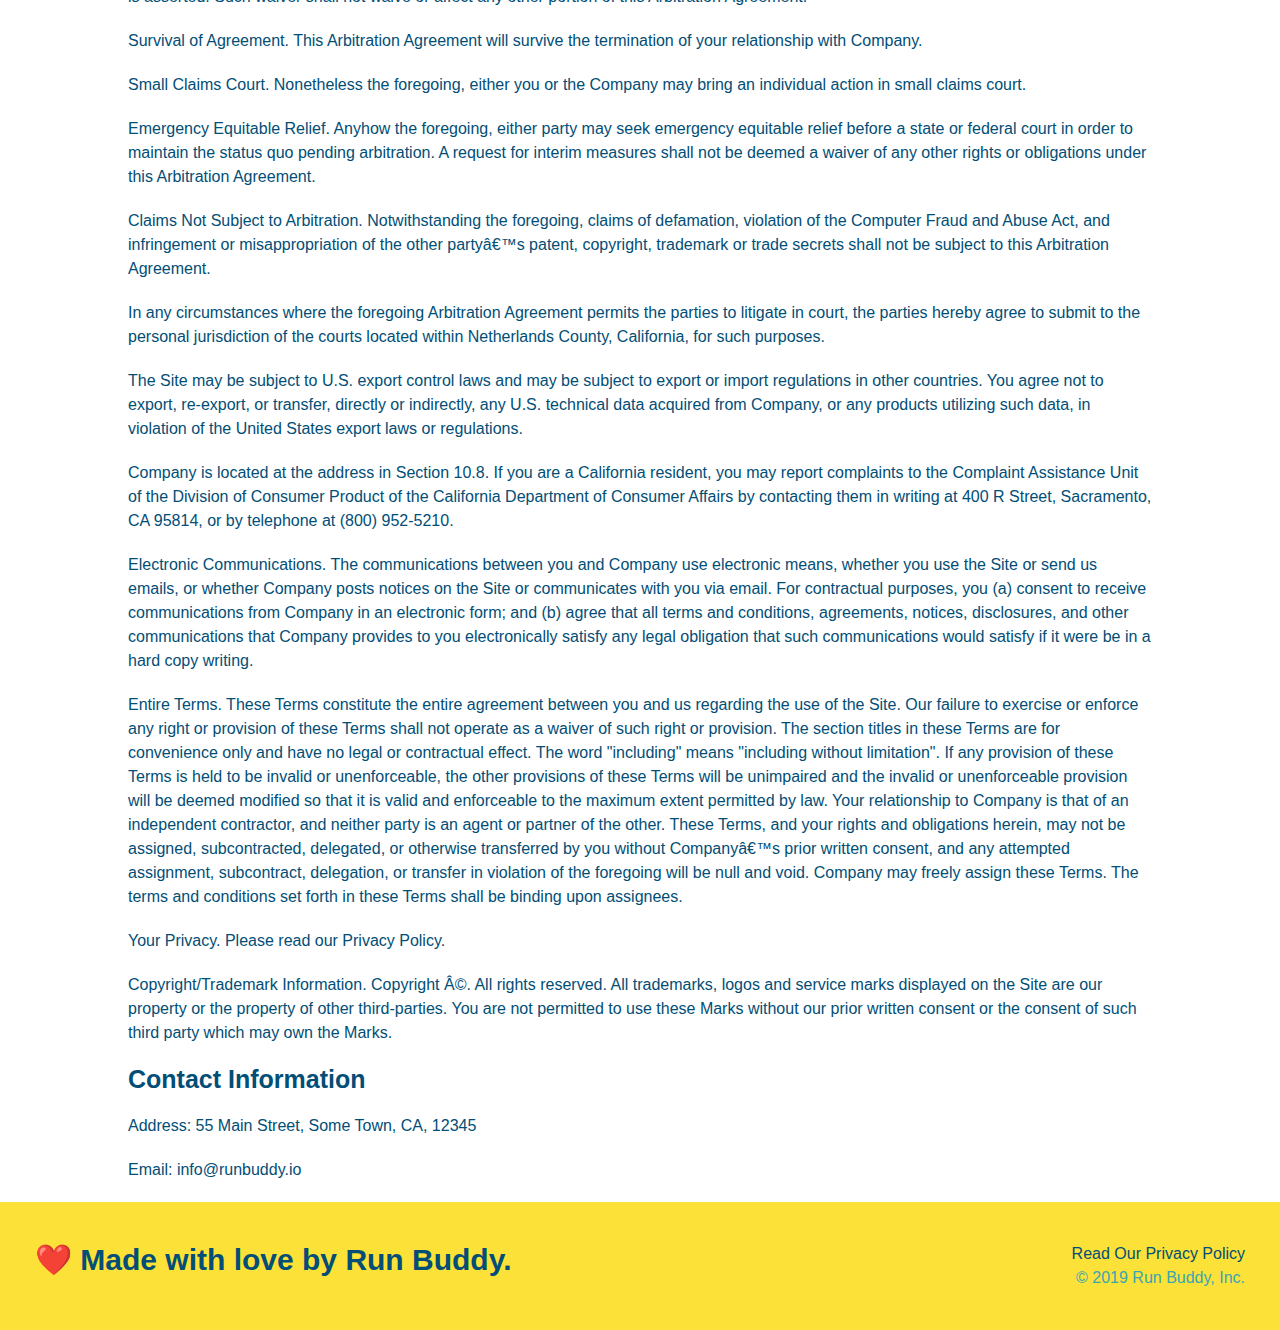
==== commit 47b936c1: "completed 2.3.6 Media updates" ====
--- a/privacy-policy.html
+++ b/privacy-policy.html
@@ -5,6 +5,7 @@
     <title>Privacy Policy - Run Buddy</title>
     <link rel="stylesheet" href="./assets/RunBuddyStyle.css" />
     <Link rel="stylesheet" href="./assets/secondary-styles.css" />
+    <meta name="viewport" content="width=device-width, initial-scale=1.0" />
 </head>
 <body>
     <!--Navigation-->
--- a/assets/RunBuddyStyle.css
+++ b/assets/RunBuddyStyle.css
@@ -1,8 +1,8 @@
 /*Global settings*/
 * {
+  box-sizing: border-box;
   margin: 0;
   padding: 0;
-  box-sizing: border-box;
 }
 
 body {
@@ -12,36 +12,41 @@
 
 /*Header and nav style*/
 header {
-    padding: 20px 35px;
-    background-color: #39a6b2;
+  padding: 20px 35px;
+  background-color: #39a6b2;
+  display: flex;
+  justify-content: space-around;
+  flex-wrap: wrap;
 }
 
 header h1 {
-    font-weight: bold;
-    font-size: 36px;
-    color: #fce138;
-    margin: 0;
-    display: inline;
-  }
+  font-weight: bold;
+  font-size: 36px;
+  color: #fce138;
+  margin: 0;
+}
 
 header a {
-    text-decoration: none;
-    color: #fce138;
-  }
+  text-decoration: none;
+  color: #fce138;
+}
   
 header nav {
-    float: right;
-    margin: 7px 0;
-  }
-
-header nav ul li {
-    display: inline;
-  }
+  margin: 7px 0;
+}
+
+header nav ul {
+  display: flex;
+  flex-wrap: wrap;
+  justify-content: space-between;
+  align-items: center;
+  list-style: none;
+}  
 
 header nav ul li a {
-  margin: 0 30px;
+  padding: 10px 15px;
   font-weight: lighter;
-  font-size: 22px;
+  font-size: 1.55vw;
 }
 
 /*Footer style*/
@@ -49,17 +54,18 @@
   background: #fce138;
   width: 100%;
   padding: 40px 35px;
+  display: flex;
+  justify-content: space-between; 
+  flex-wrap: wrap;
 }
 
 footer h2 {
-  display: inline;
   color: #024e76;
   font-size: 30px;
   margin: 0;
 }
 
 footer div {
-  float: right;
   line-height: 1.5;
   text-align: right;
 }
@@ -69,32 +75,56 @@
 }
 /*Footer style ends*/
 
-/*Found this line in 1.6 check in but do not know what is styling*/
+/* STYLE ALL SECTION TAGS */
 section {
   padding: 60px;
 }
 
+.section {
+  padding-bottom: 20px;
+  text-align: center;
+  margin: 0 auto 35px auto;
+  width: 50%;
+}
+
 /* Hero Style Start */
 .hero {
-  background-image: url("../images/hero-bg.jpg");
-  height: 600px;
+  background-image: url("../images/flipped-hero-image.jpg");
   background-size: cover;
   background-position: center;
-  position: relative;
-}
-/*hero style end*/
-
+  display: flex;
+  justify-content: center;
+  flex-wrap: wrap;
+  align-items: flex-start;
+}
+
+/*Hero blurb*/
+.hero-cta {
+  width: 35%;
+  text-align: right;
+  margin: 3.5%;
+  color: #fff;
+  font-size: 18px;
+  line-height: 1.2;
+}
+
+.hero-cta h2 {
+  font-style: italic;
+  font-size: 55px;
+  color: #fce138;
+}
+
+/*Hero Form*/
 .hero-form {
-  border-style: solid #024e76;
+  border-style: solid;
   border-width: 3px;
   border-color: #024e76;
+  border-radius: 10px;
   background-color: #fce138;
   padding: 20px;
-  width: 500px;
-  color: #024e76;
-  position: absolute;
-  bottom: 120px;
-  right: 140px;
+  color: #024e76;
+  width: 40%;
+  margin: 3.5%;
 }
 
 .hero-form h3 {
@@ -130,122 +160,136 @@
 
 /* HERO STYLES END */
 
-/**/
-
-.intro {
+/* SECTION TITLE STYLES START */
+.section-title {
+  font-size: 48px;
+  border-bottom: 3px solid;
+  color: #024e76;
+  padding-bottom: 20px;
   text-align: center;
-}
-
+  margin: 0 auto 35px auto;
+  width: 50%;
+}
+
+.primary-border {
+  border-color: #fce138;
+}
+
+.secondary-border {
+  border-color: #39a6b2;
+}
+/* SECTION TITLE STYLES END */
+
+/* WHAT WE DO STYLES */
 .intro p {
   line-height: 1.7;
   color: #39a6b2;
   width: 80%;
+  margin: 0 auto;
   font-size: 20px;
-  margin: 0 auto;
-}
-/**/
-
-.steps {
   text-align: center;
+}
+
+/* WHAT YOU DO STYLES START */
+.steps { 
   background: #fce138;
 }
 
-.steps div {
-  margin-bottom: 80px;
-}
-
-.steps img {
-  width: 15%;
-  margin: 10px 0;
-}
-
-.steps h3 {
+.step {
+  margin: 50px auto;
+  padding-bottom: 50px;
+  width: 80%;
+  border-bottom: 1px solid #39a6b2;
+  display: flex;
+  flex-wrap: wrap;
+  align-items: center;
+  justify-content: space-between;
+}
+
+.step h3 {
   color: #024e76;
   font-size: 46px;
-  margin-top: 10px;
-}
-
-.steps p {
+  flex: 1 30%;
+}
+
+.step-info {
+  flex: 2 70%;
+  display: flex;
+  flex-wrap: wrap;
+  align-items: center;
+}
+
+.step-img {
+  flex: 1 12%;
+  margin-right: 20px;
+}
+
+.step-img img {
+  max-width: 100%;
+}
+
+.step-text {
+  flex: 12;
+}
+
+.step-text p {
   color: #39a6b2;
-  font-size: 23px;
-}
-
-.steps span {
-  font-size: 38px;
-}
-
-/*combined steps and intro h2 section styles*/
-.section-title {
-  font-size: 55px;
-  color: #024e76;
-  margin-bottom: 35px;
-  padding: 0 100px 20px 100px;
-  display: inline-block;
-  border-bottom: 3px solid;
-}
-
-.primary-border {
-  border-color: #fce138;
-}
-
-.secondary-border {
-  border-color: #39a6b2;
-}
+  font-size: 18px;
+}
+
+.step-text h4 {
+  font-size: 26px;
+  line-height: 1.5;
+  color: #024e76;
+}
+
+/* WHAT YOU DO STYLES END */
+
 
 /*Trainer section styles start*/
 /*Section setting*/
+
 .trainers {
-  text-align: center;
+width: 100%;
+margin: 0 auto;
+display: flex;
+flex-wrap: wrap;
+justify-content: space-around;
 }
 
 .trainer {
-  width: 900px;
-  margin: 0 auto 30px auto;
+  margin: 20px;
   background: #024e76;
   color: #fce138;
-  overflow: auto;
+  flex: 1;
 }
 
 .trainer img {
-  width: 35%;
-  float: left;
+  width: 100%;
 }
 
 .trainer-bio {
-  padding: 35px;
-  float: left;
-  width: 65%;
+  padding: 25px;
+  line-height: 1.3;
 }
 
 .trainer-bio h3 {
-  font-size: 32px;
-  margin-bottom: 8px;
+  font-size: 28px;
 }
 
 .trainer-bio h4 {
   font-weight: lighter;
-  font-size: 26px;
-  margin-bottom: 25px;
+  font-size: 22px;
+  margin-bottom: 15px;
 }
 
 .trainer-bio p {
   font-size: 17px;
-  line-height: 1.3;
-}
-
-/*this section could be used in the global settings since they are a utility class*/
-.text-left {
-  text-align: left;
-}
-
-.text-right {
-  text-align: right;
-}
+}
+/* TRAINER STYLES END */
 
 /*Reach out section style - The map and contact info section*/
-
 .contact {
-  text-align: center;
   background: #024e76;
 }
 
@@ -253,17 +297,22 @@
   color: #fce138;
 }
 
+.contact-info {
+  display: flex;
+  justify-content: space-between;
+  flex-wrap: wrap;
+}
+
+.contact-info > * {
+  flex: 1;
+  margin: 15px;
+}
+
 .contact-info iframe {
-  width: 400px;
   height: 400px;
 }
 
 .contact-info div {
-  width: 410;
-  display: inline-block;
-  vertical-align: top;
-  text-align: left;
-  margin: 30px 0 0 60px;
   color: white;
 }
 
@@ -275,10 +324,55 @@
 .contact-info p, .contact-info address {
   margin: 20px 0;
   line-height: 1.5;
-  font-size: 20px;
+  font-size: 16px;
   font-style: normal;
 }
 
+.contact-form input, .contact-form textarea {
+  border: 1px solid #024e76;
+  display: block;
+  padding: 7px 15px;
+  font-size: 16px;
+  color: #024e76;
+  width: 100%;
+  margin-bottom: 15px;
+  margin-top: 5px;
+}
+
+.contact-form button {
+  width: 100%;
+  border: none;
+  background: #fce138;
+  color: #024e76;
+  text-align: center;
+  padding: 15px 0;
+  font-size: 16px;
+}
+
 .contact-info a {
   color: #fce138;
+}
+
+/* REACH OUT STYLES END */
+
+/* UTILITIES */
+.text-left {
+  text-align: left;
+}
+
+.text-right {
+  text-align: right;
+}
+
+.flex-flow {
+  display: flex;
+}
+
+.flex-row {
+  display: flex;
+}
+
+/* MEDIA QUERY FOR SMALLER DESKTOP SCREENS AND SMALLER */
+@media screen and (max-width: 980px) {
+
 }